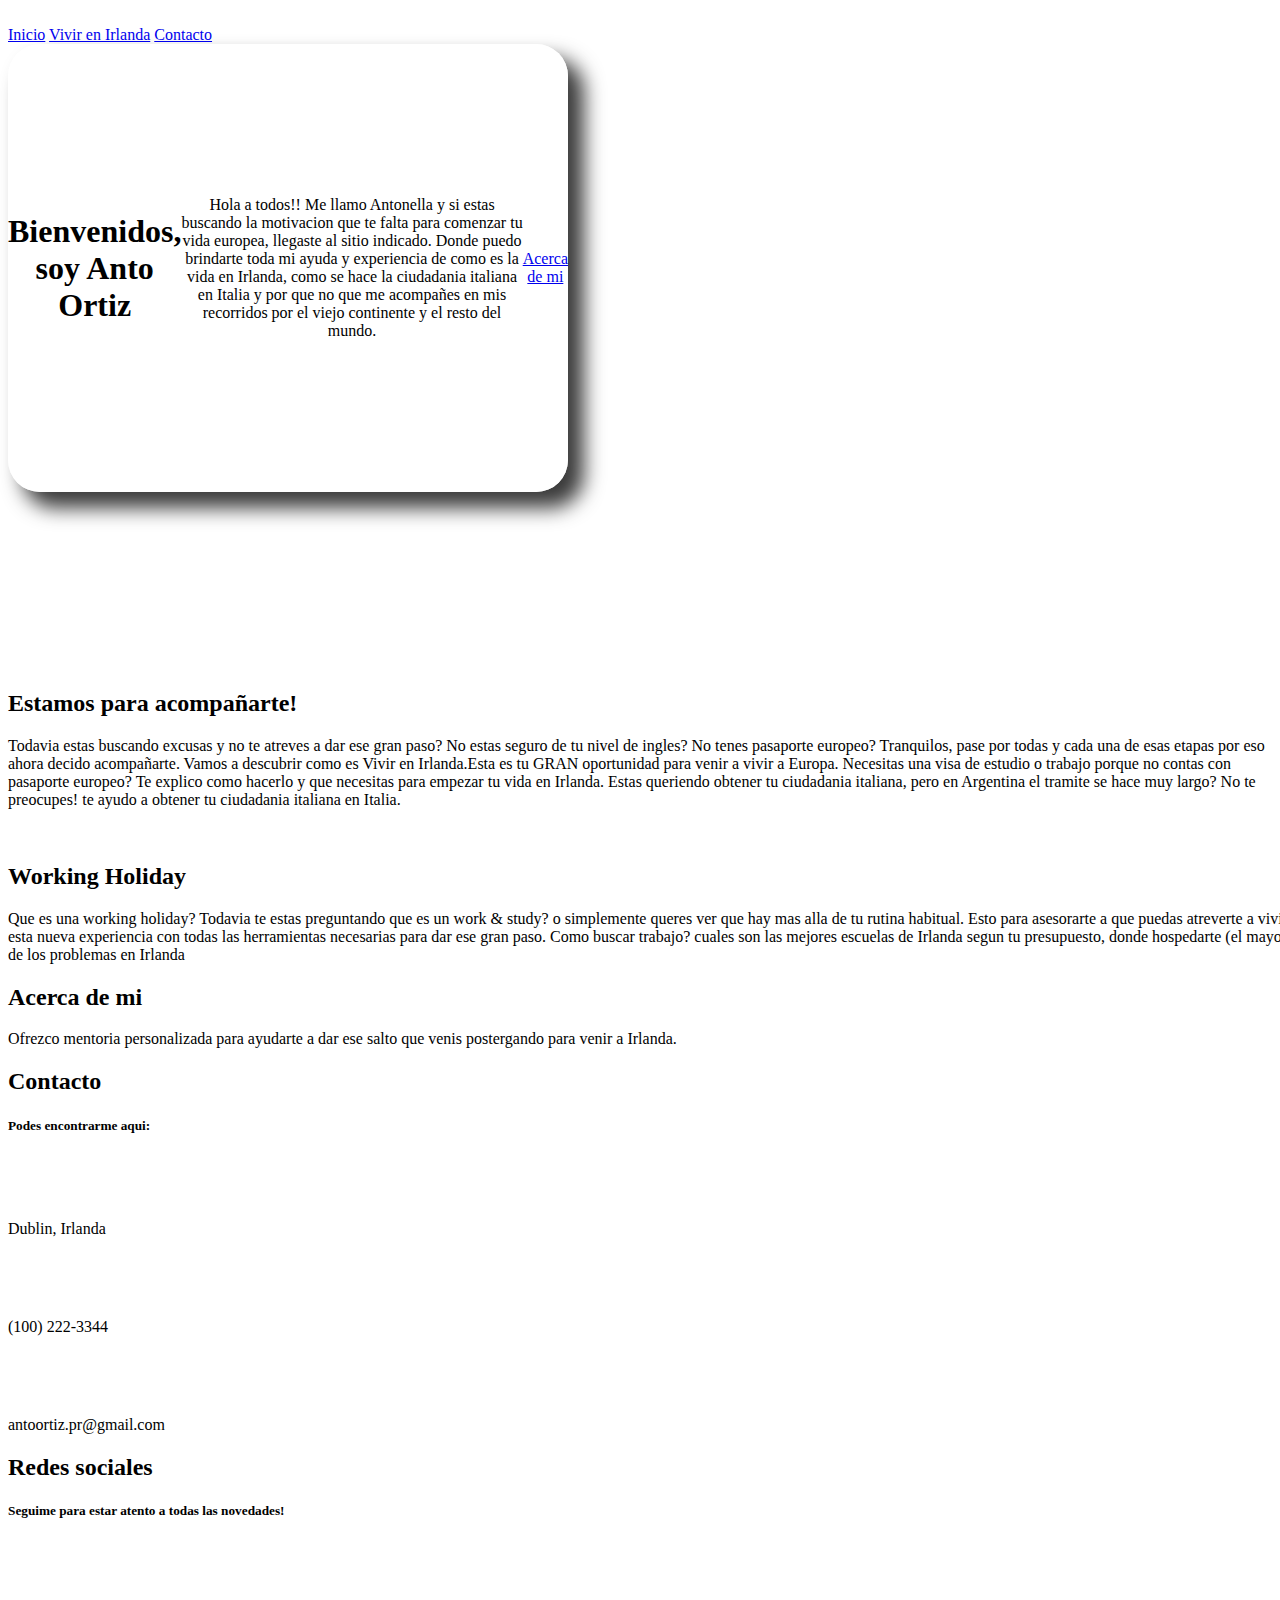
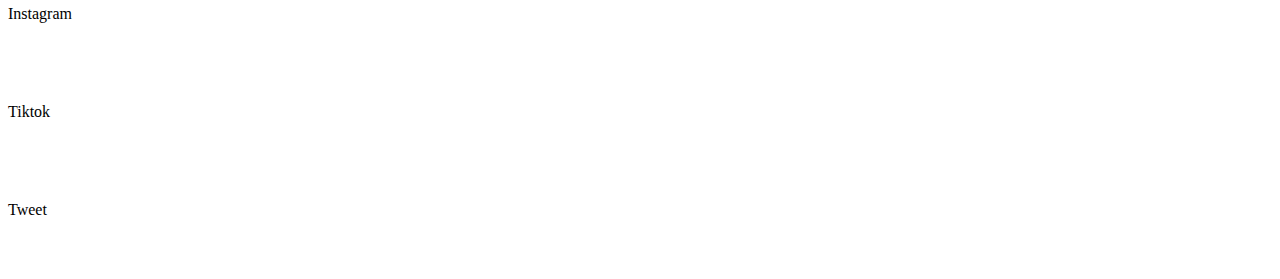
==== index.html @ ba635879 "Maquetacion de secciones" ====
<!DOCTYPE html>
<html lang="en">

<head>
    <meta charset="UTF-8">
    <meta http-equiv="X-UA-Compatible" content="IE=edge">
    <link rel="stylesheet" href="css/style.css">
    <meta name="viewport" content="width=device-width, initial-scale=1.0, maximum-scale=1.0, user-scalable=no" />
    <link rel="icon" type="image/x-icon" href="/img/logo.png">
    <!-- CSS only -->
    <link href="https://cdn.jsdelivr.net/npm/bootstrap@5.2.1/dist/css/bootstrap.min.css" rel="stylesheet"
        integrity="sha384-iYQeCzEYFbKjA/T2uDLTpkwGzCiq6soy8tYaI1GyVh/UjpbCx/TYkiZhlZB6+fzT" crossorigin="anonymous">
    <title>Asesoria de emigracion</title>
</head>

<body>
    <header>
        <nav>
            <section class="Nav--Section__contenedorLogo">
                <img class="Nav--Section__contenedorLogo--Img" src="img/logo.png" alt="">
            </section>
            <section class="Nav--Section__contenedorEnlaces">
                <a href="#" class="Nav--contenedorEnlaces__Enlaces select">Inicio</a>
                <a href="#" class="Nav--contenedorEnlaces__Enlaces">Vivir en Irlanda</a>
                <a href="contacto.html" class="Nav--contenedorEnlaces__Enlaces">Contacto</a>
            </section>
        </nav>
    </header>
    <main class="container-fluid" style="width: 100vw;padding-left: 0px;padding-right: 0px;">
        <section class="SectionUno row" style="margin-right: 0px;margin-left: 0px;">
            <article class="SectionUno--Card card"
                style="z-index: 1; box-shadow: 15px 15px 20px 1px rgba(0, 0, 0, 0.774); background-color: rgba(255, 255, 255, 0.829); margin-right: 3em; width: 35em; height: 28em; border-radius: 2em; display: flex; justify-content: space-evenly; text-align: center;     align-items: center; ">
                <h1 class="SectionUno--Card__Titulo card-title">Bienvenidos, soy Anto Ortiz</h1>
                <p class="SectionUno--Card__Parrafo">Hola a todos!! Me llamo Antonella y si estas buscando la motivacion
                    que te falta para comenzar tu vida europea, llegaste al sitio indicado. Donde puedo brindarte toda
                    mi ayuda y experiencia de como es la vida en Irlanda, como se hace la ciudadania italiana en Italia
                    y por que no que me acompañes en mis recorridos por el viejo continente y el resto del mundo.</p>
                <a class="SectionUno--Card__Boton" href="#">Acerca de mi</a>
            </article>
        </section>
        <section class="SectionDos row" style="margin-top: 10em;">
            <article class="SectionDos--Contenedor">
                <div class="SectionDos--Contenedor__ContenerdorImagen">
                    <img class="SectionDos--Contenedor__ContenerdorImagen--img" src="img/Section21.JPG" alt="">
                </div>
                <div class="SectionDos--Contenedor__ContenerdorTexto">
                    <h2 class="SectionDos--Contenedor__ContenerdorTexto--title">Estamos para acompañarte!</h2>
                    <p class="SectionDos--Contenedor__ContenerdorTexto--txt">Todavia estas buscando excusas y no te
                        atreves a dar ese gran paso? No estas seguro de tu nivel de ingles? No tenes pasaporte europeo?
                        Tranquilos, pase por todas y cada una de esas etapas por eso ahora decido acompañarte. Vamos a
                        descubrir como es Vivir en Irlanda.Esta es tu GRAN oportunidad para venir a vivir a Europa.
                        Necesitas una visa de estudio o trabajo porque no contas con pasaporte europeo? Te explico como
                        hacerlo y que necesitas para empezar tu vida en Irlanda. Estas queriendo obtener tu ciudadania
                        italiana, pero en Argentina el tramite se hace muy largo? No te preocupes! te ayudo a obtener tu
                        ciudadania italiana en Italia.</p>
                </div>
            </article>
            <article class="SectionDos--Contenedor Section22">
                <div class="SectionDos--Contenedor__ContenerdorImagen">
                    <img class="SectionDos--Contenedor__ContenerdorImagen--img" src="img/Section22.JPG" alt="">
                </div>
                <div class="SectionDos--Contenedor__ContenerdorTexto">
                    <h2 class="SectionDos--Contenedor__ContenerdorTexto--title">Working Holiday</h2>
                    <p class="SectionDos--Contenedor__ContenerdorTexto--txt">Que es una working holiday? Todavia te
                        estas preguntando que es un work & study? o simplemente queres ver que hay mas alla de tu rutina
                        habitual. Esto para asesorarte a que puedas atreverte a vivir esta nueva experiencia con todas
                        las herramientas necesarias para dar ese gran paso. Como buscar trabajo? cuales son las mejores
                        escuelas de Irlanda segun tu presupuesto, donde hospedarte (el mayor de los problemas en Irlanda
                    </p>
                </div>
            </article>
        </section>
    </main>
    <footer>
        <section class="Footer--Section1">
            <article class="Footer--Section1__Card">
                <h2 class="Footer--Section1__Card--Titulo">Acerca de mi</h2>
                <p class="Footer--Section1__Card--parrafo">Ofrezco mentoria personalizada para ayudarte a dar ese salto
                    que venis postergando para venir a Irlanda.</p>
            </article>
        </section>
        <section class="Footer--Section2">
            <article class="Footer--Section2__Card">
                <h2 class="Footer--Section2__Card--Titulo">Contacto</h2>
                <h5 class="Footer--Section2__Card--Parrafo">Podes encontrarme aqui:</h5>
                <div class="Footer--Contenedor__ContenedorDatos">
                    <svg xmlns="http://www.w3.org/2000/svg" class="icon icon-tabler icon-tabler-map-pin" width="44"
                        height="44" viewBox="0 0 24 24" stroke-width="1.5" stroke="#ffffff" fill="none"
                        stroke-linecap="round" stroke-linejoin="round">
                        <path stroke="none" d="M0 0h24v24H0z" fill="none" />
                        <circle cx="12" cy="11" r="3" />
                        <path d="M17.657 16.657l-4.243 4.243a2 2 0 0 1 -2.827 0l-4.244 -4.243a8 8 0 1 1 11.314 0z" />
                    </svg>
                    <p>Dublin, Irlanda</p>
                </div>
                <div class="Footer--Contenedor__ContenedorDatos">
                    <svg xmlns="http://www.w3.org/2000/svg" class="icon icon-tabler icon-tabler-phone" width="44"
                        height="44" viewBox="0 0 24 24" stroke-width="1.5" stroke="#ffffff" fill="none"
                        stroke-linecap="round" stroke-linejoin="round">
                        <path stroke="none" d="M0 0h24v24H0z" fill="none" />
                        <path
                            d="M5 4h4l2 5l-2.5 1.5a11 11 0 0 0 5 5l1.5 -2.5l5 2v4a2 2 0 0 1 -2 2a16 16 0 0 1 -15 -15a2 2 0 0 1 2 -2" />
                    </svg>
                    <p>(100) 222-3344</p>
                </div>
                <div class="Footer--Contenedor__ContenedorDatos">
                    <svg xmlns="http://www.w3.org/2000/svg" class="icon icon-tabler icon-tabler-mail" width="44"
                        height="44" viewBox="0 0 24 24" stroke-width="1.5" stroke="#ffffff" fill="none"
                        stroke-linecap="round" stroke-linejoin="round">
                        <path stroke="none" d="M0 0h24v24H0z" fill="none" />
                        <rect x="3" y="5" width="18" height="14" rx="2" />
                        <polyline points="3 7 12 13 21 7" />
                    </svg>
                    <p>antoortiz.pr@gmail.com</p>
                </div>

            </article>
        </section>
        <section class="Footer--Section3">
            <article class="Footer--Section3__Card">
                <h2 class="Footer--Section3__Card--Titulo">Redes sociales</h2>
                <h5 class="Footer--Section3__Card--Parrafo">Seguime para estar atento a todas las novedades!</h5>
                <div class="Footer--Contenedor__ContenedorDatos">
                    <svg xmlns="http://www.w3.org/2000/svg" class="icon icon-tabler icon-tabler-brand-instagram"
                        width="44" height="44" viewBox="0 0 24 24" stroke-width="1.5" stroke="#ffffff" fill="none"
                        stroke-linecap="round" stroke-linejoin="round">
                        <path stroke="none" d="M0 0h24v24H0z" fill="none" />
                        <rect x="4" y="4" width="16" height="16" rx="4" />
                        <circle cx="12" cy="12" r="3" />
                        <line x1="16.5" y1="7.5" x2="16.5" y2="7.501" />
                    </svg>
                    <p>Instagram</p>
                </div>
                <div class="Footer--Contenedor__ContenedorDatos">
                    <svg xmlns="http://www.w3.org/2000/svg" class="icon icon-tabler icon-tabler-brand-tiktok" width="44"
                        height="44" viewBox="0 0 24 24" stroke-width="1.5" stroke="#ffffff" fill="none"
                        stroke-linecap="round" stroke-linejoin="round">
                        <path stroke="none" d="M0 0h24v24H0z" fill="none" />
                        <path d="M9 12a4 4 0 1 0 4 4v-12a5 5 0 0 0 5 5" />
                    </svg>
                    <p>Tiktok</p>
                </div>
                <div class="Footer--Contenedor__ContenedorDatos">
                    <svg xmlns="http://www.w3.org/2000/svg" class="icon icon-tabler icon-tabler-brand-twitter"
                        width="44" height="44" viewBox="0 0 24 24" stroke-width="1.5" stroke="#ffffff" fill="none"
                        stroke-linecap="round" stroke-linejoin="round">
                        <path stroke="none" d="M0 0h24v24H0z" fill="none" />
                        <path
                            d="M22 4.01c-1 .49 -1.98 .689 -3 .99c-1.121 -1.265 -2.783 -1.335 -4.38 -.737s-2.643 2.06 -2.62 3.737v1c-3.245 .083 -6.135 -1.395 -8 -4c0 0 -4.182 7.433 4 11c-1.872 1.247 -3.739 2.088 -6 2c3.308 1.803 6.913 2.423 10.034 1.517c3.58 -1.04 6.522 -3.723 7.651 -7.742a13.84 13.84 0 0 0 .497 -3.753c-.002 -.249 1.51 -2.772 1.818 -4.013z" />
                    </svg>
                    <p>Tweet</p>
                </div>
            </article>
        </section>
    </footer>
    <div class="ContBtnFlotante">
        <a href="https://walink.co/51cbe1">
            <svg xmlns="http://www.w3.org/2000/svg" class="icon icon-tabler icon-tabler-messages" width="32" height="32"
                viewBox="0 0 24 24" stroke-width="1.5" stroke="#ffffff" fill="none" stroke-linecap="round"
                stroke-linejoin="round">
                <path stroke="none" d="M0 0h24v24H0z" fill="none" />
                <path d="M21 14l-3 -3h-7a1 1 0 0 1 -1 -1v-6a1 1 0 0 1 1 -1h9a1 1 0 0 1 1 1v10" />
                <path d="M14 15v2a1 1 0 0 1 -1 1h-7l-3 3v-10a1 1 0 0 1 1 -1h2" />
            </svg>
        </a>

    </div>

    <!-- JavaScript Bundle with Popper -->
    <script src="https://cdn.jsdelivr.net/npm/bootstrap@5.2.1/dist/js/bootstrap.bundle.min.js"
        integrity="sha384-u1OknCvxWvY5kfmNBILK2hRnQC3Pr17a+RTT6rIHI7NnikvbZlHgTPOOmMi466C8"
        crossorigin="anonymous"></script>
</body>

</html>
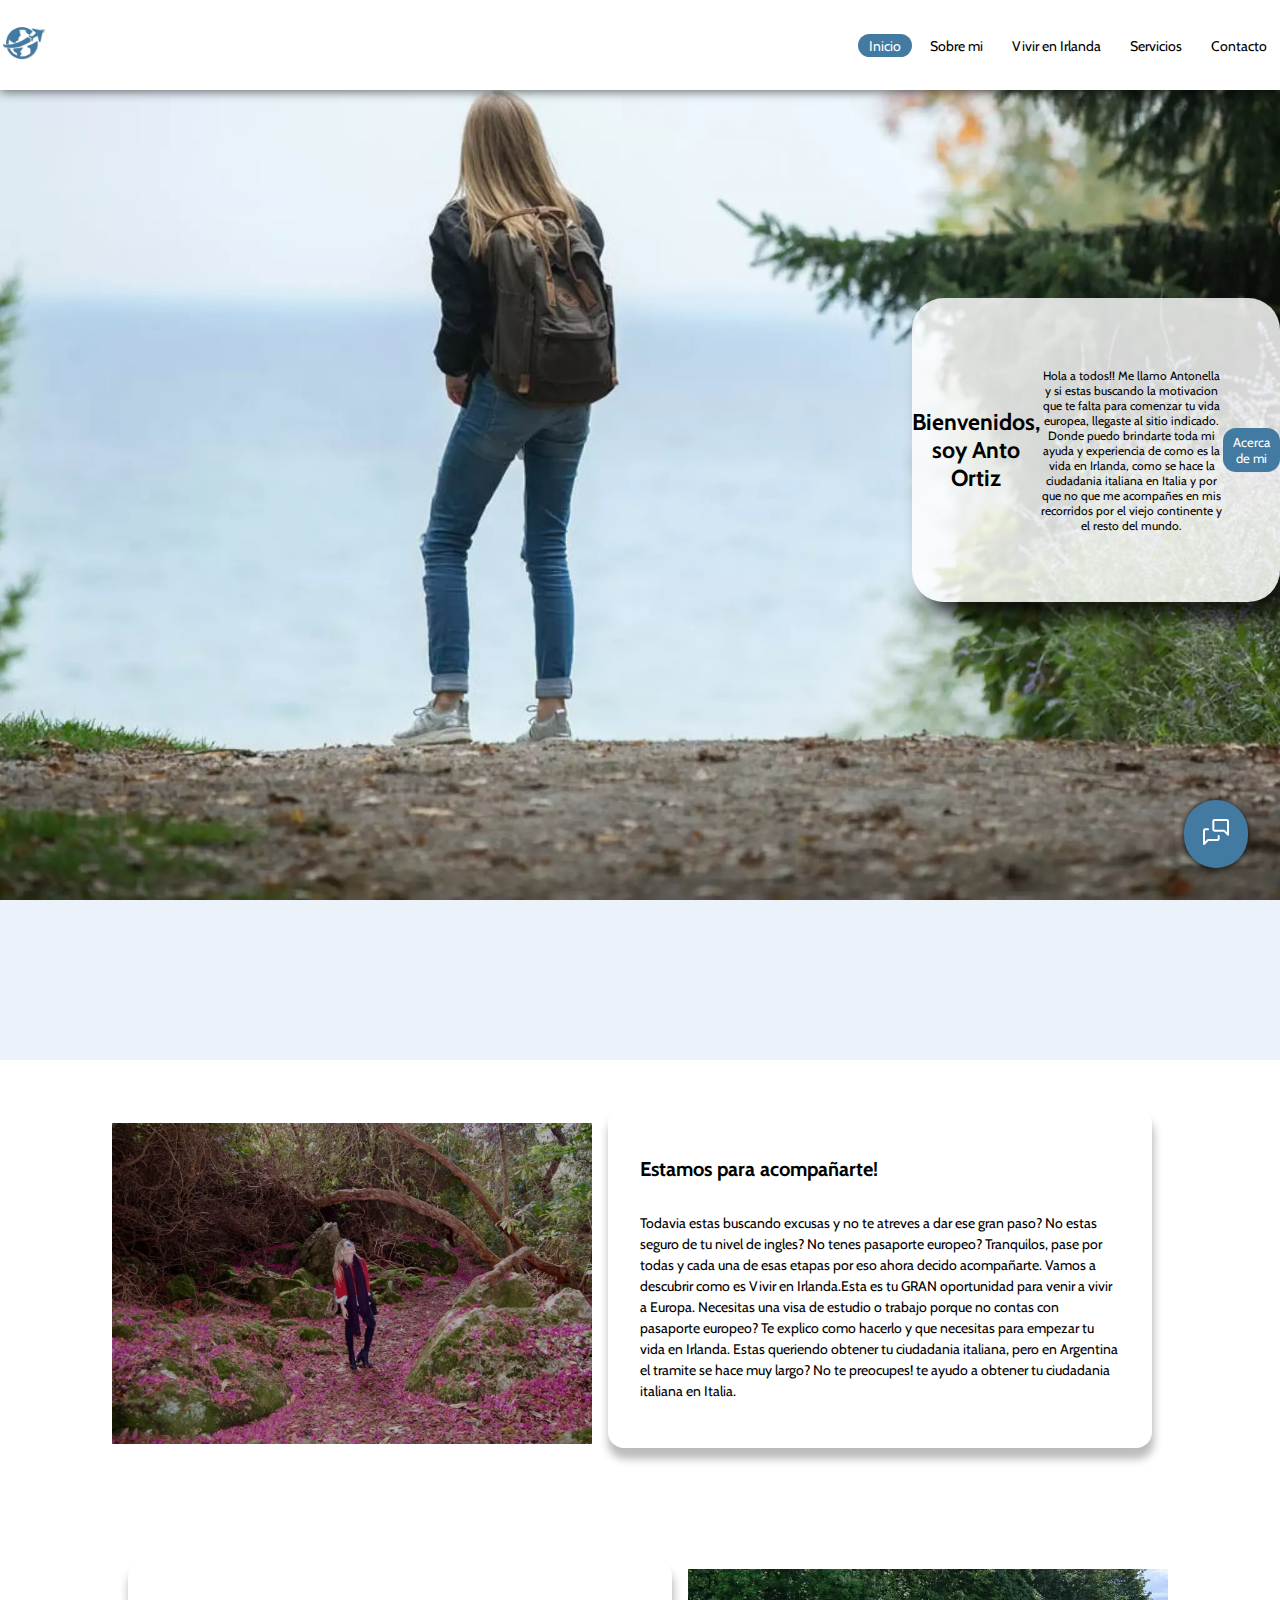
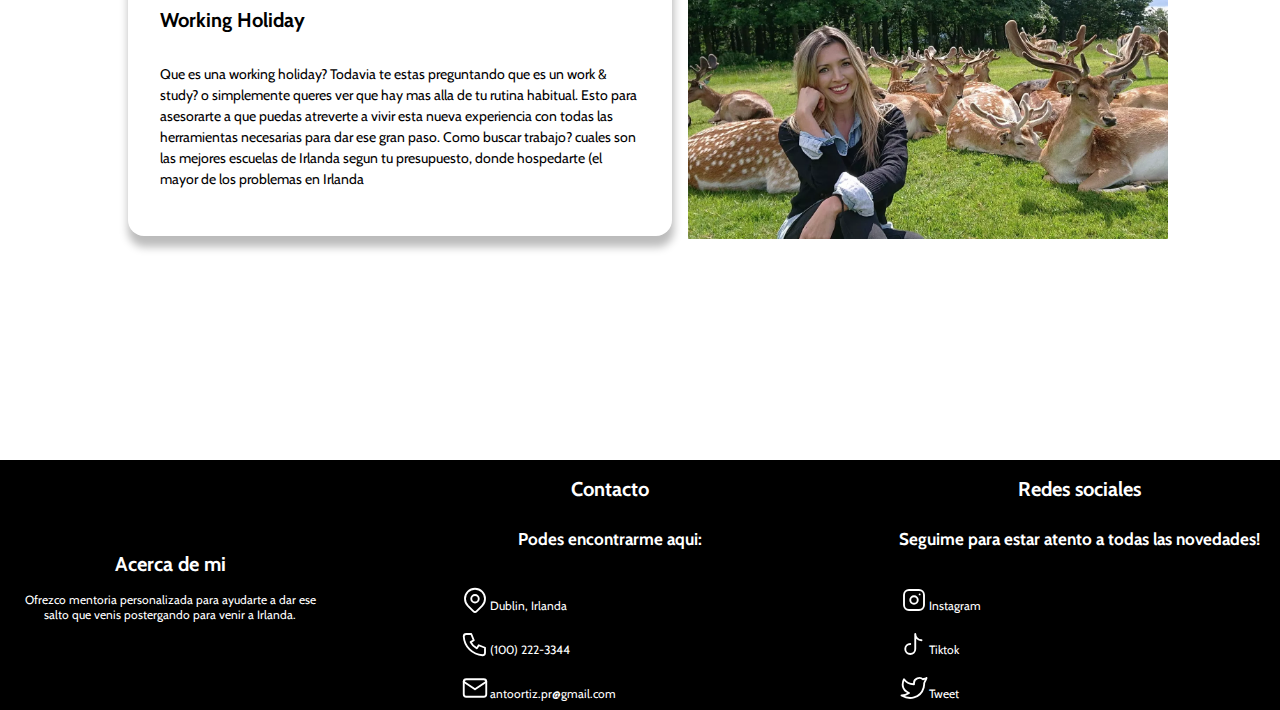
==== commit 95554feb: "Add files via upload" ====
--- a/index.html
+++ b/index.html
@@ -4,13 +4,18 @@
 <head>
     <meta charset="UTF-8">
     <meta http-equiv="X-UA-Compatible" content="IE=edge">
-    <link rel="stylesheet" href="css/style.css">
+<!--     <link rel="stylesheet" href="css/style.css"> -->
     <meta name="viewport" content="width=device-width, initial-scale=1.0, maximum-scale=1.0, user-scalable=no" />
     <link rel="icon" type="image/x-icon" href="/img/logo.png">
     <!-- CSS only -->
+    <link rel="stylesheet" href="sass/main.css">
     <link href="https://cdn.jsdelivr.net/npm/bootstrap@5.2.1/dist/css/bootstrap.min.css" rel="stylesheet"
         integrity="sha384-iYQeCzEYFbKjA/T2uDLTpkwGzCiq6soy8tYaI1GyVh/UjpbCx/TYkiZhlZB6+fzT" crossorigin="anonymous">
     <title>Asesoria de emigracion</title>
+    <meta name="keywords" content="Asesoria, viajes, consultoria, Irlanda, work and travel"/>
+    <meta name="description" content="Hola a todos!! Me llamo Antonella y si estas buscando la motivacion
+    que te falta para comenzar tu vida europea">
+
 </head>
 
 <body>
@@ -20,16 +25,18 @@
                 <img class="Nav--Section__contenedorLogo--Img" src="img/logo.png" alt="">
             </section>
             <section class="Nav--Section__contenedorEnlaces">
-                <a href="#" class="Nav--contenedorEnlaces__Enlaces select">Inicio</a>
-                <a href="#" class="Nav--contenedorEnlaces__Enlaces">Vivir en Irlanda</a>
+                <a href="index.html" class="Nav--contenedorEnlaces__Enlaces select">Inicio</a>
+                <a href="Sobre mi.html" class="Nav--contenedorEnlaces__Enlaces ">Sobre mi</a>
+                <a href="irlanda.html" class="Nav--contenedorEnlaces__Enlaces">Vivir en Irlanda</a>
+                <a href="Asesoria.html" class="Nav--contenedorEnlaces__Enlaces">Servicios</a>
                 <a href="contacto.html" class="Nav--contenedorEnlaces__Enlaces">Contacto</a>
             </section>
         </nav>
     </header>
-    <main class="container-fluid" style="width: 100vw;padding-left: 0px;padding-right: 0px;">
-        <section class="SectionUno row" style="margin-right: 0px;margin-left: 0px;">
-            <article class="SectionUno--Card card"
-                style="z-index: 1; box-shadow: 15px 15px 20px 1px rgba(0, 0, 0, 0.774); background-color: rgba(255, 255, 255, 0.829); margin-right: 3em; width: 35em; height: 28em; border-radius: 2em; display: flex; justify-content: space-evenly; text-align: center;     align-items: center; ">
+    
+    <main class="container-fluid" style="margin-right: 0px;margin-left: 0px; padding:0px">
+        <section class="SectionUno row">
+            <article class="SectionUno--Card card"">
                 <h1 class="SectionUno--Card__Titulo card-title">Bienvenidos, soy Anto Ortiz</h1>
                 <p class="SectionUno--Card__Parrafo">Hola a todos!! Me llamo Antonella y si estas buscando la motivacion
                     que te falta para comenzar tu vida europea, llegaste al sitio indicado. Donde puedo brindarte toda
@@ -38,10 +45,10 @@
                 <a class="SectionUno--Card__Boton" href="#">Acerca de mi</a>
             </article>
         </section>
-        <section class="SectionDos row" style="margin-top: 10em;">
+        <section class="SectionDos row">
             <article class="SectionDos--Contenedor">
                 <div class="SectionDos--Contenedor__ContenerdorImagen">
-                    <img class="SectionDos--Contenedor__ContenerdorImagen--img" src="img/Section21.JPG" alt="">
+                    <img class="SectionDos--Contenedor__ContenerdorImagen--img" src="img/Section21.webp" alt="">
                 </div>
                 <div class="SectionDos--Contenedor__ContenerdorTexto">
                     <h2 class="SectionDos--Contenedor__ContenerdorTexto--title">Estamos para acompañarte!</h2>
@@ -57,7 +64,7 @@
             </article>
             <article class="SectionDos--Contenedor Section22">
                 <div class="SectionDos--Contenedor__ContenerdorImagen">
-                    <img class="SectionDos--Contenedor__ContenerdorImagen--img" src="img/Section22.JPG" alt="">
+                    <img class="SectionDos--Contenedor__ContenerdorImagen--img" src="img/Section22.webp" alt="">
                 </div>
                 <div class="SectionDos--Contenedor__ContenerdorTexto">
                     <h2 class="SectionDos--Contenedor__ContenerdorTexto--title">Working Holiday</h2>
--- a/css/style.css
+++ b/css/style.css
@@ -0,0 +1,315 @@
+* {
+    margin: 0px;
+    padding: 0px;
+    box-sizing: border-box;
+
+}
+
+:root {
+    --select: #427AA1;
+    --background: #EBF2FA;
+}
+
+body {
+    background-color: var(--background);
+    overflow-x: hidden;
+}
+
+header {
+    height: 10vh;
+    position: fixed;
+    top: 0;
+    width: 100%;
+    z-index: 10;
+    box-shadow: 1px 1px 10px 1px rgba(0, 0, 0, 0.548);
+}
+
+nav {
+    width: 100%;
+    height: 100%;
+    display: flex;
+    justify-content: space-between;
+    align-items: center;
+    flex-wrap: nowrap;
+    background-color: white;
+
+}
+
+nav a {
+    padding: 0.7em 1em;
+    margin: 0em 0.4em;
+    color: black;
+    text-decoration: none;
+    border-radius: 2em;
+
+}
+
+.select {
+    color: white;
+    background-color: var(--select);
+}
+
+nav a:hover {
+    color: white;
+    background-color: var(--select);
+}
+
+.Nav--Section__contenedorLogo--Img {
+    width: 6em;
+
+}
+
+/*main*/
+main {
+    background-color: var(--background);
+
+
+}
+
+.SectionUno {
+    background-image: url(/img/main.png);
+    background-repeat: no-repeat;
+    background-size: cover;
+    width: 100%;
+    height: 100vh;
+    margin-top: 6em;
+    display: flex;
+    flex-direction: row;
+    flex-direction: column;
+    justify-content: center;
+    align-items: flex-end;
+    
+}
+
+.SectionUno--Card__Boton {
+    text-decoration: none;
+    padding: 0.8em 1em;
+    background-color: var(--select);
+    border-radius: 1em;
+    color: white;
+}
+
+.SectionUno--Card__Boton:hover {
+    color: white;
+}
+
+/*Section2*/
+.SectionDos--Contenedor {
+    display: flex;
+    align-items: center;
+    justify-content: center;
+    background-color: white;
+}
+
+.Section22 {
+    flex-direction: row-reverse;
+}
+
+.SectionDos--Contenedor__ContenerdorImagen--img {
+    width: 45em;
+    border-radius: 2em;
+}
+
+.SectionDos--Contenedor__ContenerdorTexto--title {
+    margin-bottom: 1.5em;
+}
+
+.SectionDos--Contenedor__ContenerdorTexto {
+    margin: 1em;
+    background-color: white;
+    padding: 2em;
+    border-radius: 1em;
+    box-shadow: 1px 10px 8px 1px rgba(0, 0, 0, 0.267);
+    width: 30em;
+    height: auto;
+    overflow: hidden;
+}
+
+.SectionDos--Contenedor__ContenerdorTexto--txt {
+    line-height: 2em;
+}
+
+.SectionDos--Contenedor__ContenerdorTexto--title {
+    height: 1.3em;
+}
+
+/* Footer */
+
+footer {
+    display: flex;
+    background-color: black;
+    color: white;
+    width: 100%;
+    flex-wrap: wrap;
+    align-items: center;
+
+    justify-content: space-around;
+}
+
+footer section {
+    text-align: center;
+}
+
+.Footer--Section1__Card--parrafo {
+    width: 20em;
+}
+
+.Footer--Contenedor__ContenedorDatos {
+    display: flex;
+    flex-direction: row;
+    align-content: space-around;
+    align-items: center;
+    text-align: center;
+}
+
+/*PAGINA DE CONTACTO*/
+
+.SectionUno--PaginaContacto {
+    background-image: url(/img/ContactBck.jpeg);
+    background-repeat: no-repeat;
+    background-size: cover;
+    width: 100%;
+    height: 100vh;
+    margin-top: 6em;
+    display: flex;
+    flex-direction: row;
+    flex-direction: column;
+    justify-content: center;
+    align-items: flex-end;
+}
+
+.SectionUno--PaginaContacto__Card {
+    background-color: var(--background);
+    width: 24em;
+    height: auto;
+    padding: 3em 2em;
+    border-radius: 0.6em;
+    margin-right: 10em;
+    display: flex;
+    flex-direction: column;
+}
+
+input {
+    border: none;
+}
+
+textarea {
+    border: none;
+}
+
+.btn-Submit {
+    border: none;
+    background-color: var(--select);
+    color: white;
+    border-radius: 0.6em;
+    padding: 1em;
+    margin-top: 1em;
+}
+
+/* BOTON FLOTANTE */
+.ContBtnFlotante {
+    background-color: var(--select);
+    display: inline;
+    padding: 1em;
+    border-radius: 8em;
+    position: fixed;
+    bottom: 0;
+    right: 0;
+    margin-right: 2em;
+    margin-bottom: 2em;
+    box-shadow: 0px 1px 5px 1px rgba(0, 0, 0, 0.607);
+    z-index: 999;
+}
+
+
+
+
+/* Responsive */
+@media (max-width: 600px) {
+
+    /* NavBar */
+    nav {
+        justify-content: space-evenly;
+    }
+
+    nav a {
+        padding: 0.4em 0.9em;
+        margin: 0em 0em;
+        border-radius: 2em;
+        font-size: 0.8em;
+    }
+
+
+    .Nav--Section__contenedorLogo--Img {
+        width: 3em;
+    }
+
+    /* Main */
+
+    .SectionUno {
+        background-image: url(/img/main.png);
+        background-repeat: no-repeat;
+        background-size: cover;
+        width: 100%;
+        height: 100vh;
+        margin-top: 6em;
+        background-position-x: -25em;
+        margin-right: 0px;margin-left: 0px;
+    }
+
+    .SectionDos {
+        padding: 0em;
+        margin: 10em 0em;
+
+    }
+
+    .SectionDos--Contenedor {
+        display: flex;
+        align-items: center;
+        flex-wrap: wrap;
+        width: 1em;
+        padding: 3em 0em;
+
+    }
+
+    .SectionDos--Contenedor__ContenerdorTexto--txt {
+        line-height: 1.5em;
+    }
+
+    .SectionDos--Contenedor__ContenerdorImagen--img {
+        width: 24em;
+        border-radius: 0.1em;
+    }
+
+    /*Footer*/
+    .Footer--Contenedor__ContenedorDatos {
+        justify-content: center;
+    }
+
+    /* Animaciones */
+    .SectionUno--Card {
+        animation-duration: 3s;
+        animation-name: slidein;
+        opacity: 10;
+    }
+
+    @keyframes slidein {
+        from {
+            opacity: 0;
+
+        }
+    }
+
+
+
+    /* Responsive  Contact*/
+    .SectionUno--PaginaContacto__Card {
+        margin: 0px;
+        margin-top: -10em;
+    }
+
+    .SectionUno--PaginaContacto {
+        background-image: url(/img/ContactBck.jpeg);
+        background-position-x: -50em;
+    }
+}--- a/sass/main.css
+++ b/sass/main.css
@@ -0,0 +1,682 @@
+@import url("https://fonts.googleapis.com/css2?family=Cabin:wght@400;700&display=swap");
+footer {
+  background-color: black;
+  color: white;
+  display: flex;
+  justify-content: space-between;
+  align-items: center;
+  text-align: center;
+  padding: 0px 20px;
+}
+footer h2 {
+  font-size: 20px;
+}
+footer h5 {
+  font-size: 17px;
+}
+footer p {
+  font-size: 12px;
+}
+footer .Footer--Section1 {
+  width: 300px;
+}
+footer .Footer--Section2 {
+  width: 300px;
+}
+footer .Footer--Section2 .Footer--Contenedor__ContenedorDatos {
+  display: flex;
+  flex-direction: row;
+  align-items: center;
+}
+footer .Footer--Section2 .Footer--Contenedor__ContenedorDatos p {
+  margin-bottom: 1px;
+}
+footer .Footer--Section3__Card .Footer--Contenedor__ContenedorDatos {
+  display: flex;
+  flex-direction: row;
+  align-items: center;
+}
+footer .Footer--Section3__Card .Footer--Contenedor__ContenedorDatos p {
+  margin-bottom: 1px;
+}
+footer .icon {
+  width: 30px;
+}
+
+@media screen and (max-width: 767px) {
+  footer {
+    background-color: black;
+    color: white;
+    display: flex;
+    flex-wrap: wrap;
+    justify-content: center;
+    padding: 0px 20px;
+  }
+  footer h2 {
+    font-size: 20px;
+  }
+  footer h5 {
+    font-size: 14px;
+  }
+  footer p {
+    font-size: 12px;
+  }
+  footer .Footer--Section3__Card .Footer--Contenedor__ContenedorDatos {
+    display: flex;
+    flex-direction: row;
+    align-items: flex-end;
+  }
+  footer .Footer--Section3__Card .Footer--Contenedor__ContenedorDatos p {
+    margin-bottom: 1px;
+  }
+  footer .Footer--Section1, footer .Footer--Section2, footer .Footer--Section3 {
+    width: 100%;
+  }
+}
+header {
+  height: 10vh;
+  position: fixed;
+  top: 0px;
+  width: 100%;
+  z-index: 10;
+  box-shadow: 1px 1px 10px 1px rgba(0, 0, 0, 0.548);
+}
+header nav {
+  width: 100%;
+  height: 100%;
+  display: flex;
+  justify-content: space-between;
+  align-items: center;
+  flex-wrap: nowrap;
+  background-color: white;
+}
+header nav .Nav--Section__contenedorLogo img {
+  width: 6em;
+}
+header nav .Nav--Section__contenedorEnlaces a {
+  padding: 0.7em 1em;
+  margin: 0em 0.1em;
+  text-decoration: none;
+  border-radius: 2em;
+}
+header nav .Nav--Section__contenedorEnlaces .select {
+  color: white;
+  background-color: #427AA1;
+}
+header nav .Nav--Section__contenedorEnlaces a:hover {
+  color: white;
+  background-color: #427AA1;
+}
+
+main {
+  background-color: #EBF2FA;
+  width: 100vw;
+  margin-right: 0px;
+  margin-left: 0px;
+  padding: 0px;
+}
+main .SectionUno {
+  background-image: url(/img/main.webp);
+  background-repeat: no-repeat;
+  background-size: cover;
+  width: 100%;
+  height: 100vh;
+  display: flex;
+  flex-direction: column;
+  justify-content: center;
+  align-items: center;
+  margin: 0px;
+}
+main .SectionUno .SectionUno--Card {
+  margin: 0px;
+}
+main .SectionUno article {
+  z-index: 1;
+  box-shadow: 15px 15px 20px 1px rgba(0, 0, 0, 0.774);
+  background-color: rgba(255, 255, 255, 0.829);
+  width: 25em;
+  height: 28em;
+  border-radius: 2em;
+  display: flex;
+  justify-content: space-evenly;
+  text-align: center;
+  align-items: center;
+}
+main .SectionUno article a {
+  text-decoration: none;
+  padding: 0.8em 1em;
+  background-color: #427AA1;
+  border-radius: 1em;
+  color: white;
+}
+main .SectionUno article a:hover {
+  color: white;
+}
+main .SectionDos {
+  margin-top: 10em;
+}
+main .SectionDos .SectionDos--Contenedor {
+  display: flex;
+  align-items: center;
+  justify-content: center;
+  background-color: rgb(255, 255, 255);
+}
+main .SectionDos .SectionDos--Contenedor .SectionDos--Contenedor__ContenerdorImagen--img {
+  width: 45em;
+  border-radius: 2em;
+}
+main .SectionDos .SectionDos--Contenedor .SectionDos--Contenedor__ContenerdorTexto {
+  margin: 1em;
+  background-color: white;
+  padding: 2em;
+  border-radius: 1em;
+  box-shadow: 1px 10px 8px 1px rgba(0, 0, 0, 0.267);
+  width: 30em;
+  height: auto;
+  overflow: hidden;
+}
+main .SectionDos .SectionDos--Contenedor .SectionDos--Contenedor__ContenerdorTexto .SectionDos--Contenedor__ContenerdorTexto--title {
+  margin-bottom: 1.5em;
+  height: 1.3em;
+}
+main .SectionDos .SectionDos--Contenedor .SectionDos--Contenedor__ContenerdorTexto .SectionDos--Contenedor__ContenerdorTexto--txt {
+  line-height: 1.3em;
+}
+main .Section22 {
+  flex-direction: row-reverse;
+}
+
+@media screen and (max-width: 767px) {
+  header nav .Nav--Section__contenedorLogo img {
+    width: 3em;
+  }
+  header nav .Nav--Section__contenedorEnlaces a {
+    padding: 0.2em 0.8em;
+    font-size: 9px;
+    text-decoration: none;
+    border-radius: 2em;
+    color: black;
+  }
+  header nav .Nav--Section__contenedorEnlaces .select {
+    color: white;
+    background-color: #427AA1;
+  }
+  header nav .Nav--Section__contenedorEnlaces a:hover {
+    color: white;
+    background-color: #427AA1;
+  }
+  main {
+    background-color: #EBF2FA;
+    width: 100vw;
+    margin-right: 0px;
+    margin-left: 0px;
+    padding: 0px;
+  }
+  main .SectionUno {
+    align-items: center;
+  }
+  main .SectionUno article {
+    z-index: 1;
+    box-shadow: 15px 15px 20px 1px rgba(0, 0, 0, 0.774);
+    background-color: rgba(255, 255, 255, 0.829);
+    width: 20em;
+    height: 22em;
+    border-radius: 2em;
+    display: flex;
+    justify-content: space-evenly;
+    text-align: center;
+    align-items: center;
+    margin: 0px;
+  }
+  main .SectionUno article h1 {
+    font-size: 17px;
+    margin-top: 30px;
+  }
+  main .SectionUno article p {
+    font-size: 13px;
+  }
+  main .SectionUno article a {
+    padding: 6px 10px;
+    font-size: 13px;
+  }
+  main .SectionDos {
+    padding: 0em;
+    margin: 10em 0em;
+  }
+  main .SectionDos .SectionDos--Contenedor {
+    display: flex;
+    align-items: center;
+    flex-wrap: wrap;
+    width: 30em;
+    padding: 3em 0em;
+  }
+  main .SectionDos .SectionDos--Contenedor .SectionDos--Contenedor__ContenerdorTexto {
+    margin-top: 0px !important;
+  }
+  main .SectionDos .SectionDos--Contenedor .SectionDos--Contenedor__ContenerdorTexto .SectionDos--Contenedor__ContenerdorTexto--txt {
+    line-height: 1.5em;
+    font-size: 14px;
+  }
+  main .SectionDos .SectionDos--Contenedor .SectionDos--Contenedor__ContenerdorTexto .SectionDos--Contenedor__ContenerdorTexto--title {
+    width: 280px;
+    font-size: 20px;
+  }
+  main .SectionDos .SectionDos--Contenedor .SectionDos--Contenedor__ContenerdorImagen--img {
+    width: 20em !important;
+    border-radius: 1px !important;
+  }
+}
+@media screen and (min-width: 768px) and (max-width: 1023px) {
+  header nav .Nav--Section__contenedorLogo img {
+    width: 3em;
+  }
+  header nav .Nav--Section__contenedorEnlaces a {
+    padding: 0.2em 0.8em;
+    font-size: 14px;
+    text-decoration: none;
+    border-radius: 2em;
+    color: black;
+  }
+  header nav .Nav--Section__contenedorEnlaces .select {
+    color: white;
+    background-color: #427AA1;
+  }
+  header nav .Nav--Section__contenedorEnlaces a:hover {
+    color: white;
+    background-color: #427AA1;
+  }
+  main {
+    background-color: #EBF2FA;
+    width: 100vw;
+    margin-right: 0px;
+    margin-left: 0px;
+    padding: 0px;
+  }
+  main .SectionUno {
+    align-items: flex-end;
+  }
+  main .SectionUno article {
+    z-index: 1;
+    box-shadow: 15px 15px 20px 1px rgba(0, 0, 0, 0.774);
+    background-color: rgba(255, 255, 255, 0.829);
+    width: 23em;
+    height: 19em;
+    border-radius: 2em;
+    display: flex;
+    justify-content: space-evenly;
+    text-align: center;
+    align-items: center;
+    margin: 0px;
+  }
+  main .SectionUno article h1 {
+    font-size: 23px;
+  }
+  main .SectionUno article p {
+    font-size: 12px;
+  }
+  main .SectionUno article a {
+    padding: 6px 10px;
+    font-size: 13px;
+  }
+  main .SectionDos {
+    padding: 0em;
+    margin: 10em 0em;
+    justify-content: center;
+  }
+  main .SectionDos .SectionDos--Contenedor {
+    display: flex;
+    align-items: center;
+    flex-wrap: wrap;
+    padding: 3em 0em;
+  }
+  main .SectionDos .SectionDos--Contenedor .SectionDos--Contenedor__ContenerdorTexto {
+    margin-top: 0px !important;
+  }
+  main .SectionDos .SectionDos--Contenedor .SectionDos--Contenedor__ContenerdorTexto .SectionDos--Contenedor__ContenerdorTexto--txt {
+    line-height: 1.5em;
+    font-size: 14px;
+  }
+  main .SectionDos .SectionDos--Contenedor .SectionDos--Contenedor__ContenerdorTexto .SectionDos--Contenedor__ContenerdorTexto--title {
+    width: 280px;
+    font-size: 20px;
+  }
+  main .SectionDos .SectionDos--Contenedor .SectionDos--Contenedor__ContenerdorImagen--img {
+    width: 30em !important;
+    border-radius: 1px !important;
+  }
+}
+@media screen and (min-width: 1024px) {
+  header nav .Nav--Section__contenedorLogo img {
+    width: 3em;
+  }
+  header nav .Nav--Section__contenedorEnlaces a {
+    padding: 0.2em 0.8em;
+    font-size: 14px;
+    text-decoration: none;
+    border-radius: 2em;
+    color: black;
+  }
+  header nav .Nav--Section__contenedorEnlaces .select {
+    color: white;
+    background-color: #427AA1;
+  }
+  header nav .Nav--Section__contenedorEnlaces a:hover {
+    color: white;
+    background-color: #427AA1;
+  }
+  main {
+    background-color: #EBF2FA;
+    width: 100vw;
+    margin-right: 0px;
+    margin-left: 0px;
+    padding: 0px;
+  }
+  main .SectionUno {
+    align-items: flex-end;
+  }
+  main .SectionUno article {
+    z-index: 1;
+    box-shadow: 15px 15px 20px 1px rgba(0, 0, 0, 0.774);
+    background-color: rgba(255, 255, 255, 0.829);
+    width: 23em;
+    height: 19em;
+    border-radius: 2em;
+    display: flex;
+    justify-content: space-evenly;
+    text-align: center;
+    align-items: center;
+    margin: 0px;
+  }
+  main .SectionUno article h1 {
+    font-size: 23px;
+  }
+  main .SectionUno article p {
+    font-size: 12px;
+  }
+  main .SectionUno article a {
+    padding: 6px 10px;
+    font-size: 13px;
+  }
+  main .SectionDos {
+    padding: 0em;
+    margin: 10em 0em;
+    justify-content: center;
+  }
+  main .SectionDos .SectionDos--Contenedor {
+    display: flex;
+    align-items: center;
+    flex-wrap: wrap;
+    padding: 3em 0em;
+  }
+  main .SectionDos .SectionDos--Contenedor .SectionDos--Contenedor__ContenerdorTexto {
+    margin-top: 0px !important;
+  }
+  main .SectionDos .SectionDos--Contenedor .SectionDos--Contenedor__ContenerdorTexto .SectionDos--Contenedor__ContenerdorTexto--txt {
+    line-height: 1.5em;
+    font-size: 14px;
+  }
+  main .SectionDos .SectionDos--Contenedor .SectionDos--Contenedor__ContenerdorTexto .SectionDos--Contenedor__ContenerdorTexto--title {
+    width: 280px;
+    font-size: 20px;
+  }
+  main .SectionDos .SectionDos--Contenedor .SectionDos--Contenedor__ContenerdorImagen--img {
+    width: 30em !important;
+    border-radius: 1px !important;
+  }
+}
+.ContenedorIrlandaPage {
+  margin: 5em 0em;
+  width: 100vw;
+  display: flex;
+  justify-content: center;
+}
+.ContenedorIrlandaPage .ContenedorIrlandaPage--PrimeraSeccion {
+  width: 30vw;
+  height: 40em;
+  padding: 1em;
+  background-color: rgb(255, 255, 255);
+  border-radius: 1em;
+  box-shadow: 0px 0px 7px black;
+}
+.ContenedorIrlandaPage .ContenedorIrlandaPage--PrimeraSeccion .ContenedorIrlandaPage--PrimeraSeccion__ContenedorImagen .ContenedorIrlandaPage--PrimeraSeccion__ContenedorImagen--img {
+  width: 100%;
+  border-top-left-radius: 1em;
+  border-top-right-radius: 1em;
+}
+.ContenedorIrlandaPage .ContenedorIrlandaPage--SegundaSeccion {
+  display: flex;
+  flex-wrap: wrap;
+  flex-direction: row;
+  justify-content: center;
+  width: 50vw;
+}
+.ContenedorIrlandaPage .ContenedorIrlandaPage--SegundaSeccion .ContenedorIrlandaPage--SegundaSeccion__ContenedorImagen {
+  width: 300px;
+  margin: 1em;
+}
+.ContenedorIrlandaPage .ContenedorIrlandaPage--SegundaSeccion .ContenedorIrlandaPage--SegundaSeccion__ContenedorImagen .ContenedorIrlandaPage--SegundaSeccion__ContenedorImagen--img {
+  width: 100%;
+}
+.ContenedorIrlandaPage .ContenedorIrlandaPage--SegundaSeccion .ContenedorIrlandaPage--SegundaSeccion__ContenedorImagen .ContenedorIrlandaPage--SegundaSeccion__ContenedorImagen--img:hover {
+  width: 103%;
+}
+
+@media screen and (max-width: 767px) {
+  .ContenedorIrlandaPage {
+    flex-direction: column;
+  }
+  .ContenedorIrlandaPage .ContenedorIrlandaPage--PrimeraSeccion {
+    width: 100vw;
+  }
+  .ContenedorIrlandaPage .ContenedorIrlandaPage--SegundaSeccion {
+    width: 100%;
+  }
+}
+.PageContact-Container {
+  height: 100vh;
+  display: flex;
+  justify-content: right;
+  align-items: center;
+  align-content: center;
+  background-image: url(/img/ContactBck.webp);
+  background-repeat: no-repeat;
+  background-size: cover;
+}
+.PageContact-Container form {
+  background-color: rgba(0, 0, 0, 0.384);
+  padding: 2em;
+  border-radius: 10px;
+  margin-right: 20em;
+}
+.PageContact-Container form .form-enviar {
+  background-color: rgba(255, 255, 255, 0.356);
+  border: none;
+  padding: 0.6em;
+  border-radius: 10px;
+}
+.PageContact-Container form .form-enviar:hover {
+  background-color: white;
+  cursor: pointer;
+}
+
+@media screen and (max-width: 767px) {
+  .PageContact-Container {
+    justify-content: center;
+  }
+  .PageContact-Container form {
+    margin: 0em;
+  }
+}
+.ContenedorSobremiPage {
+  height: 100vh;
+  display: flex;
+  flex-direction: row;
+  margin-top: 3em;
+  justify-content: center;
+  align-items: center;
+}
+
+.ContenedorSobremiPage--img {
+  height: 80%;
+  border-radius: 20px 0px 0px 20px;
+}
+
+.ContenedorSobremiPage--p {
+  width: 30%;
+  height: 75%;
+  padding: 1em;
+  background-color: rgb(255, 255, 255);
+  border-radius: 0px 20px 20px 0px;
+}
+
+@media screen and (max-width: 767px) {
+  .ContenedorSobremiPage {
+    flex-direction: column;
+    margin-top: 15em;
+  }
+  .ContenedorSobremiPage--p {
+    width: 100%;
+    height: 100%;
+    padding: 1em;
+    background-color: rgb(255, 255, 255);
+    border-radius: 0px 20px 20px 0px;
+    margin-bottom: 30em;
+  }
+}
+@media screen and (min-width: 768px) and (max-width: 1023px) {
+  .ContenedorSobremiPage {
+    flex-direction: column;
+    margin-top: 15em;
+  }
+  .ContenedorSobremiPage--p {
+    width: 100%;
+    height: 100%;
+    padding: 1em;
+    background-color: rgb(255, 255, 255);
+    border-radius: 0px 20px 20px 0px;
+    margin-bottom: 30em;
+  }
+}
+.ContBtnFlotante {
+  background-color: #427AA1;
+  display: inline;
+  padding: 1em;
+  border-radius: 8em;
+  position: fixed;
+  bottom: 0;
+  right: 0;
+  margin-right: 2em;
+  margin-bottom: 2em;
+  box-shadow: 0px 1px 5px 1px rgba(0, 0, 0, 0.607);
+  z-index: 999;
+}
+
+footer {
+  background-color: black;
+  color: white;
+  display: flex;
+  justify-content: space-between;
+  align-items: center;
+  text-align: center;
+  padding: 0px 20px;
+}
+footer h2 {
+  font-size: 20px;
+}
+footer h5 {
+  font-size: 17px;
+}
+footer p {
+  font-size: 12px;
+}
+footer .Footer--Section1 {
+  width: 300px;
+}
+footer .Footer--Section2 {
+  width: 300px;
+}
+footer .Footer--Section2 .Footer--Contenedor__ContenedorDatos {
+  display: flex;
+  flex-direction: row;
+  align-items: center;
+}
+footer .Footer--Section2 .Footer--Contenedor__ContenedorDatos p {
+  margin-bottom: 1px;
+}
+footer .Footer--Section3__Card .Footer--Contenedor__ContenedorDatos {
+  display: flex;
+  flex-direction: row;
+  align-items: center;
+}
+footer .Footer--Section3__Card .Footer--Contenedor__ContenedorDatos p {
+  margin-bottom: 1px;
+}
+footer .icon {
+  width: 30px;
+}
+
+@media screen and (max-width: 767px) {
+  footer {
+    background-color: black;
+    color: white;
+    display: flex;
+    flex-wrap: wrap;
+    justify-content: center;
+    padding: 0px 20px;
+  }
+  footer h2 {
+    font-size: 20px;
+  }
+  footer h5 {
+    font-size: 14px;
+  }
+  footer p {
+    font-size: 12px;
+  }
+  footer .Footer--Section3__Card .Footer--Contenedor__ContenedorDatos {
+    display: flex;
+    flex-direction: row;
+    align-items: flex-end;
+  }
+  footer .Footer--Section3__Card .Footer--Contenedor__ContenedorDatos p {
+    margin-bottom: 1px;
+  }
+  footer .Footer--Section1, footer .Footer--Section2, footer .Footer--Section3 {
+    width: 100%;
+  }
+}
+.Cont {
+  width: 100%;
+  display: flex;
+  justify-content: center;
+  align-items: center;
+  height: 100vh;
+}
+.Cont .Cont--Card {
+  height: 60vh;
+  width: 300px;
+  background-color: rgb(255, 255, 255);
+  display: flex;
+  justify-content: center;
+  align-items: center;
+  flex-direction: column;
+}
+.Cont .Cont--Card .Cont--Card__img {
+  width: 20%;
+}
+.Cont .Cont--Card .Cont--Card__btn {
+  text-decoration: none;
+  color: white;
+  border-radius: 20px;
+  background-color: #427AA1;
+  padding: 0.5em 1em;
+}
+
+* {
+  font-family: "Cabin", sans-serif;
+}
+
+body {
+  margin: 0px;
+  overflow-x: hidden;
+}/*# sourceMappingURL=main.css.map */